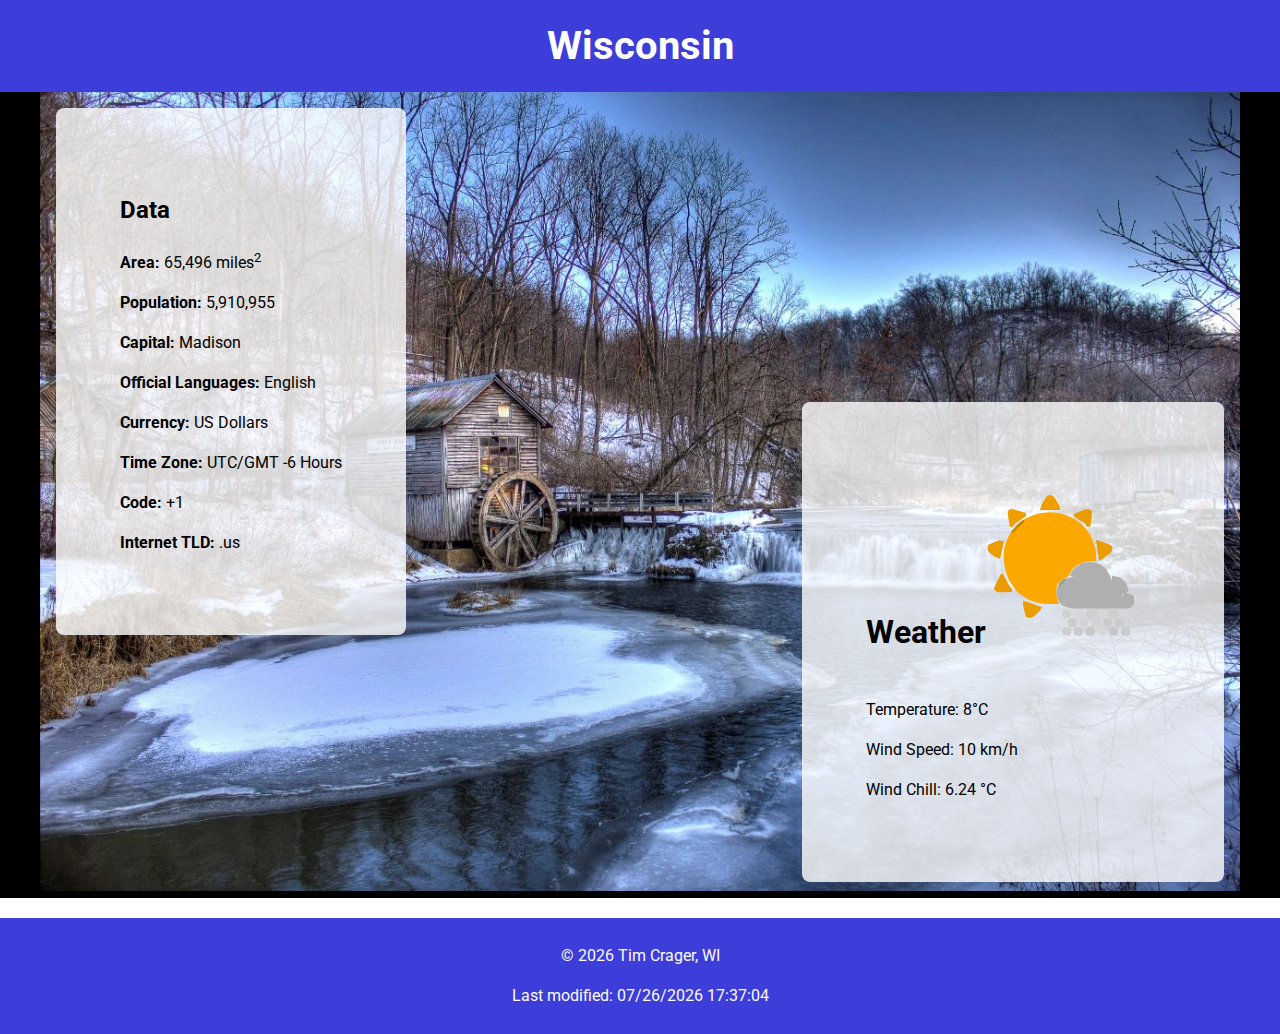
==== place.html @ b2a9c81c "place homework" ====
<!DOCTYPE html>
<html lang="en">

<head>
    <meta charset="UTF-8">
    <meta name="viewport" content="width=device-width, initial-scale=1.0">
    <meta name="description" content="Weather Display">
    <meta name="author" content="Timothy Crager">
    <title>Weather Display - Wisconsin</title>
    <link rel="stylesheet" href="styles/place.css">
    <script defer src="scripts/place.js"></script>
    <link rel="preconnect" href="https://fonts.googleapis.com">
    <link rel="preconnect" href="https://fonts.gstatic.com" crossorigin>
    <link href="https://fonts.googleapis.com/css2?family=Agdasima&family=Roboto&display=swap" rel="stylesheet">
</head>

<body>
    <header>
        <h1>Wisconsin</h1>
    </header>

    <main>        
        <div class="location">
            <picture>
                <source srcset="images/hydesmill.webp" media="(min-width: 700px)">
                <img src="images/badgerwinter.webp" alt="Wisconsin" loading="lazy" class="image">
            </picture>
            <div class="overlay">
              <section class ="weather">
                  <h2>Weather<img src="images/weathermob.svg" alt="Weather Icon"></h2>
                  <p>Temperature: <span id="temperature">8°C</span></p>
                  <p>Wind Speed: <span id="windSpeed">10 km/h</span></p>
                  <p>Wind Chill: <span id="windChill">Calculating...</span></p>
              </section> 
            </div>
            <div class="data">
              <h2>Data</h2>
                  <p><b>Area:</b> 65,496 miles<sup>2</sup></p>
                  <p><b>Population:</b> 5,910,955</p>
                  <p><b>Capital:</b> Madison</p>
                  <p><b>Official Languages:</b> English</p>
                  <p><b>Currency:</b> US Dollars</p>
                  <p><b>Time Zone:</b> UTC/GMT -6 Hours</p>
                  <p><b>Code:</b> +1</p>
                  <p><b>Internet TLD:</b> .us</p>
            </div>
            </div>
    </main>

    <footer>
        <p id="year"></p>
        <p id="lastModified"></p>
    </footer>
    
</body>



</html>
---- styles/place.css ----
:root {
    --primary-color: rgb(61, 61, 217);
    --secondary-color: rgb(0, 0, 0);
    --font-family: 'Roboto', sans-serif;
}

main {
    background-color: var(--secondary-color);
	font-family: "Roboto", sans-serif;
}

body {
    font-family: var(--font-family);
    margin: 0;
    padding: 0;
    line-height: 1.5;
    color: #000000;
	font-family: "Roboto", sans-serif;
}

header {
    text-align: center;
    background-color: var(--primary-color);
    color: white;
    padding: 1rem;
}

header h1 {
    margin: 0;
    font-size: 2.5rem;
}

.location {
    position: relative;
    text-align: center;
    margin: 0 auto;
    max-width: 1200px;
}

.image {
    width: 100%;
    height: auto;
    object-fit: cover;
}


.overlay {
    position: absolute;
    bottom: 1rem; 
    right: 1rem; 
    color: black;
    background-color: rgba(255, 255, 255, 0.8); 
    padding: 4rem;
    border-radius: 8px;
    text-align: left;
    width: auto;
}

.data {
    position: absolute;
    top: 1rem; 
    left: 1rem; 
    color: black;
    background-color: rgba(255, 255, 255, 0.8); 
    padding: 4rem;
    border-radius: 8px;
    text-align: left;
    width: auto;
}

.weather h2 {
    font-size: 2rem;
    position: relative;
    display: inline-block; 
    margin-right: 1.5rem; 
	
}


@media (max-width: 700px) {
    .location {
        max-width: 90%;
        margin: 0 auto;
    }

    .image {
        width: 100%;
        max-width: 100%;
        height: auto;
    }
    .overlay {
        position: static; 
        background-color: var(--secondary-color);
        color: rgb(249, 245, 245);
        padding: 1rem;
        margin-top: 1rem;
        border-radius: 8px;
        text-align: center;
    }
	.data {
        position: static; 
        background-color: var(--secondary-color);
        color: rgb(249, 247, 247);
        padding: 1rem;
        margin-top: 1rem;
        border-radius: 8px;
        text-align: center;
    }
	.weather h2::after {
        content: url(images/weathermob.svg);
        display: inline-block; 
        position: absolute;
        top: 50%; 
        left: 100%; 
        transform: translateY(-50%); 
        width: 30px; 
        height: 30px;
        margin-left: 10px;         
    }
}

footer {
    background-color: var(--primary-color);
    color: rgb(251, 250, 250);
    text-align: center;
    padding: 10px 0;
    margin-top: 20px;
 }
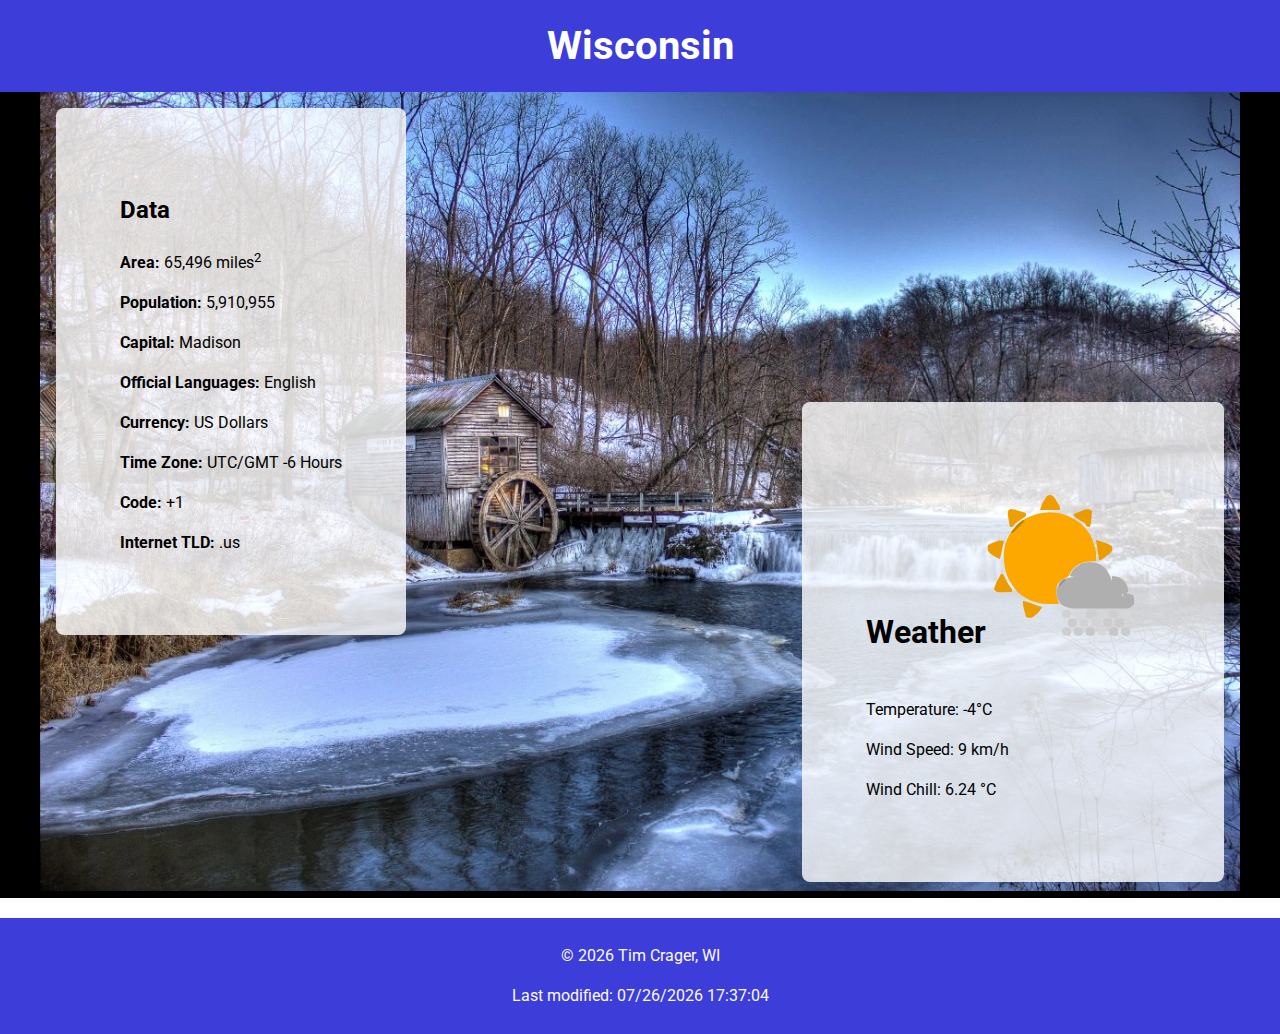
==== commit 55e0ffd4: "weather" ====
--- a/place.html
+++ b/place.html
@@ -28,8 +28,8 @@
             <div class="overlay">
               <section class ="weather">
                   <h2>Weather<img src="images/weathermob.svg" alt="Weather Icon"></h2>
-                  <p>Temperature: <span id="temperature">8°C</span></p>
-                  <p>Wind Speed: <span id="windSpeed">10 km/h</span></p>
+                  <p>Temperature: <span id="temperature">-4°C</span></p>
+                  <p>Wind Speed: <span id="windSpeed">9 km/h</span></p>
                   <p>Wind Chill: <span id="windChill">Calculating...</span></p>
               </section> 
             </div>
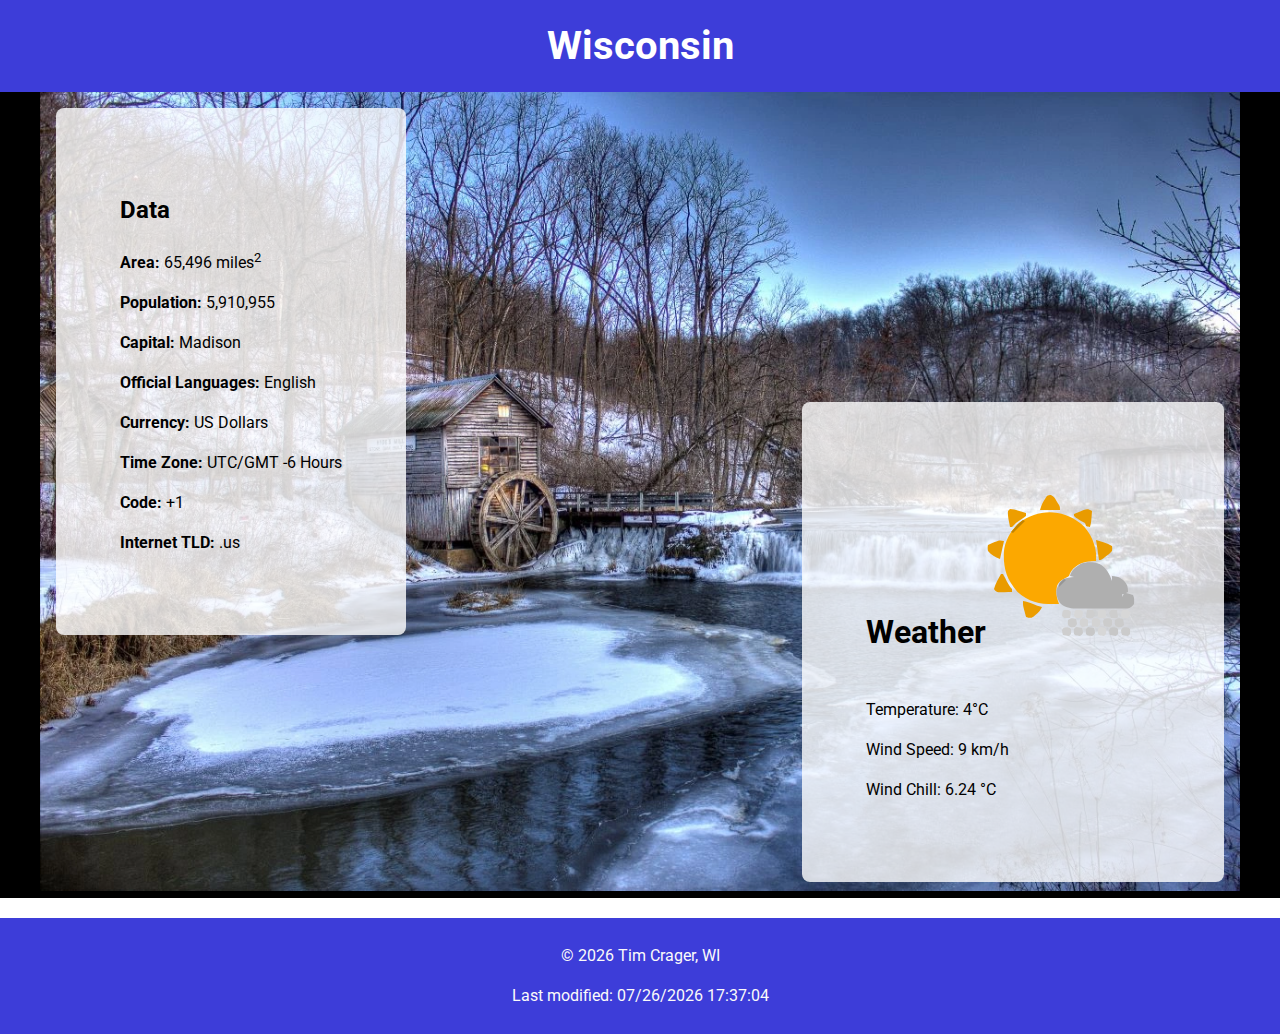
==== commit fe87a583: "wf" ====
--- a/place.html
+++ b/place.html
@@ -28,7 +28,7 @@
             <div class="overlay">
               <section class ="weather">
                   <h2>Weather<img src="images/weathermob.svg" alt="Weather Icon"></h2>
-                  <p>Temperature: <span id="temperature">-4°C</span></p>
+                  <p>Temperature: <span id="temperature">4°C</span></p>
                   <p>Wind Speed: <span id="windSpeed">9 km/h</span></p>
                   <p>Wind Chill: <span id="windChill">Calculating...</span></p>
               </section> 
